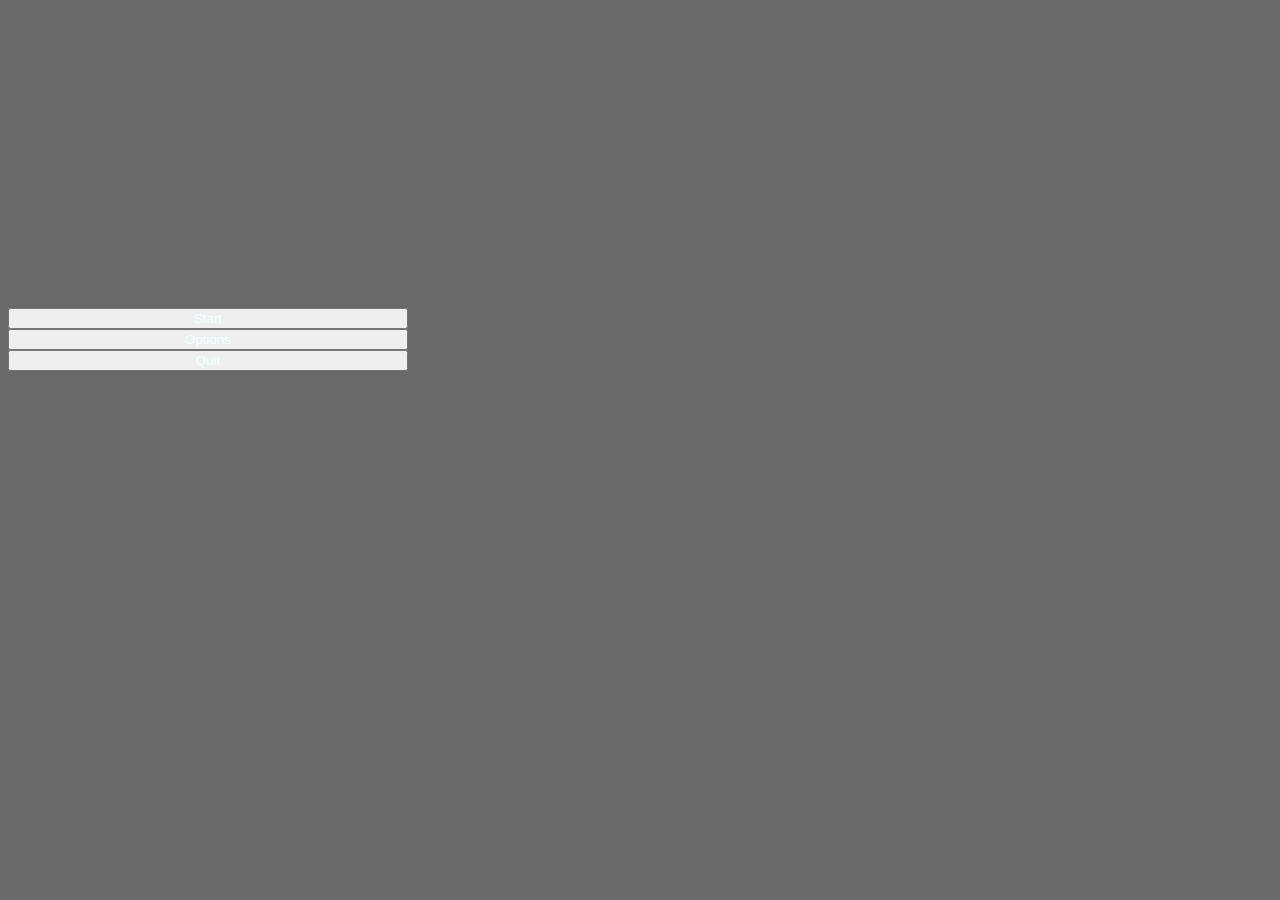
==== index.html @ a2fe19eb "first commit, kinda far progress, forgot to github" ====
<!DOCTYPE html>
<html lang="en">
  <head>
    <meta charset="UTF-8" />
    <meta http-equiv="X-UA-Compatible" content="IE=edge" />
    <meta name="viewport" content="width=device-width, initial-scale=1.0" />
    <link
      href="https://cdn.jsdelivr.net/npm/bootstrap@5.3.0-alpha2/dist/css/bootstrap.min.css"
      rel="stylesheet"
      integrity="sha384-aFq/bzH65dt+w6FI2ooMVUpc+21e0SRygnTpmBvdBgSdnuTN7QbdgL+OapgHtvPp"
      crossorigin="anonymous"
    />
    <link rel="stylesheet" href="/css/styles.css" />
    <title>Template</title>
  </head>
  <body>

    <div id="inject"></div>



    <script
      src="https://cdn.jsdelivr.net/npm/bootstrap@5.3.0-alpha2/dist/js/bootstrap.bundle.min.js"
      integrity="sha384-qKXV1j0HvMUeCBQ+QVp7JcfGl760yU08IQ+GpUo5hlbpg51QRiuqHAJz8+BrxE/N"
      crossorigin="anonymous"
    ></script>
    <script src="/scripts/script.js"></script>
  </body>
</html>
---- css/styles.css ----
body{
    background-color: dimgray;
}
*{
    color: azure;
}
#menuBtns{
    padding-top: 300px;
}
.btn{
    width: 400px;
}
#push{
    padding-top: 200px;
}   
#scoreText{
    font-size: 100px;
    color: blue;
}
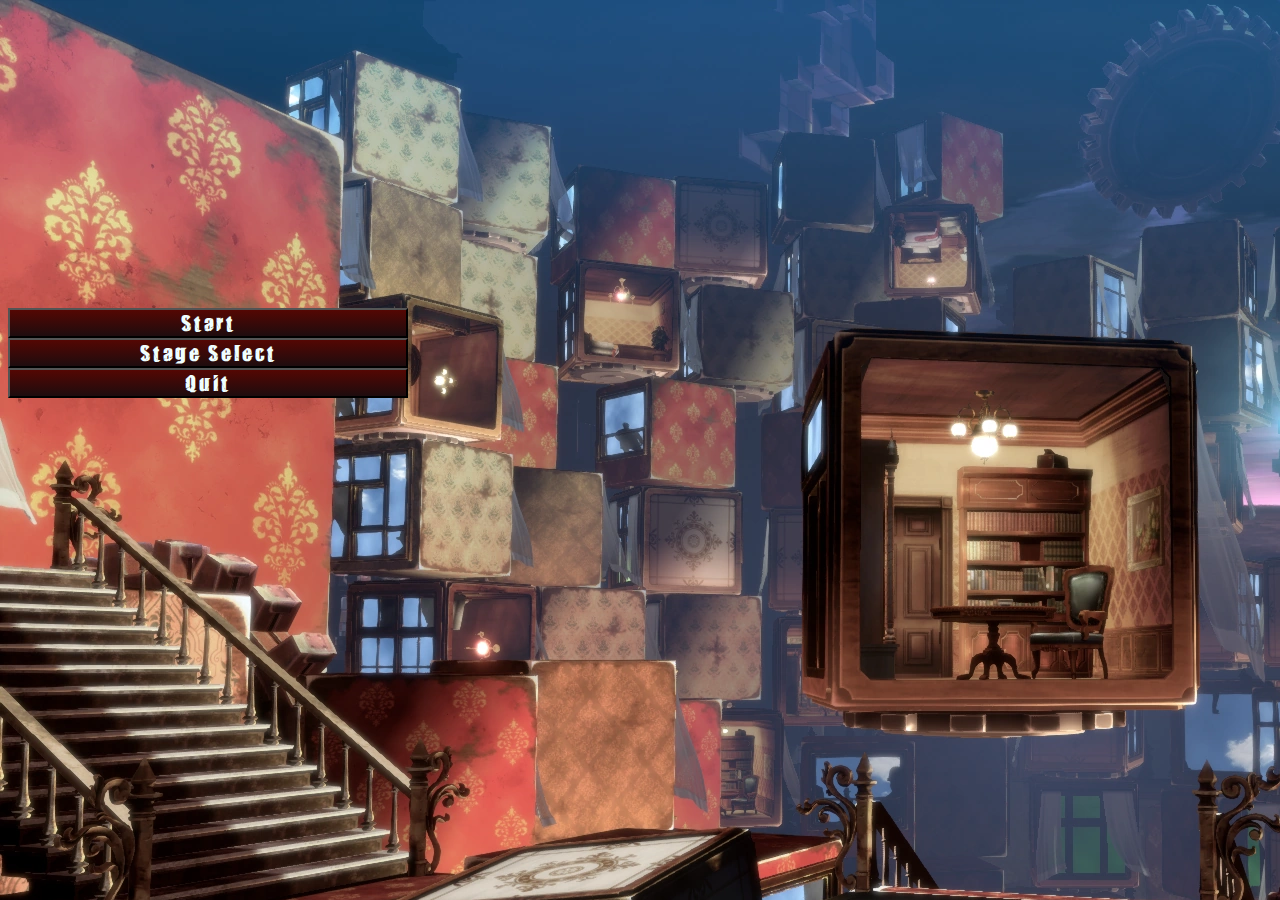
==== commit 4d764845: "pretty much finished :>" ====
--- a/index.html
+++ b/index.html
@@ -14,7 +14,13 @@
     <title>Template</title>
   </head>
   <body>
-
+    <audio id="django" src="/audio/django.mp3" loop="'true"></audio>
+    <audio id="heavyDay" src="/audio/heavyDay.mp3" loop="'true"></audio>
+    <audio id="aloneInfection" src="/audio/aloneInfection.mp3" loop="'true"></audio>
+    <audio id="kissOfDeath" src="/audio/kissOfDeath.mp3" loop="'true"></audio>
+    <audio id="birthdayTrain" src="/audio/birthdayTrain.mp3" loop="'true"></audio>
+    <audio id="smellOfTheGame" src="/audio/smellOfTheGame.mp3" loop="'true"></audio>
+    
     <div id="inject"></div>
 
 
--- a/css/styles.css
+++ b/css/styles.css
@@ -1,19 +1,64 @@
 body{
-    background-color: dimgray;
+    background-image: url(/images/stage.png);
 }
 *{
     color: azure;
+    font-size: 20px;
+    font-family: 'gear font';
+    letter-spacing: 0.1rem;
+  
+}
+@font-face {
+    font-family: 'gear font';
+    src: url(/font/Impact\ -\ Strive.otf);
 }
 #menuBtns{
     padding-top: 300px;
 }
+#difficultyBtns{
+    padding-top: 350px;
+}
 .btn{
     width: 400px;
+    color: azure;
+    font-family: 'gear font';
+    letter-spacing: 0.1rem;
 }
-#push{
-    padding-top: 200px;
-}   
+.btn-color{
+    background-image: linear-gradient(to bottom, #540703, #1e0c0e);
+}
+
+#stageText{
+    background-image: linear-gradient(to bottom, #540703, #1e0c0e);
+}
+ 
 #scoreText{
     font-size: 100px;
-    color: blue;
+    color: rgb(45, 97, 240);
+}
+#questionText{
+    font-size: 100px;
+    color: rgb(247, 110, 206);
+}
+#q{
+    background-image: linear-gradient(to bottom, #540703, #1e0c0e);
+    border-radius: 30px;
+    height: 80px;
+    width: auto;
+    margin: auto;
+
+}
+#timer{
+    background-color: black;
+    border-radius: 300px;
+    font-size: 40px;
+    margin: auto;
+}
+#endContainer{
+    background-image: linear-gradient(to bottom, #540703, #1e0c0e);
+    display: flex; 
+    flex-direction: column; 
+    justify-content: center;
+    align-items: center; 
+    height: 100vh; 
 }